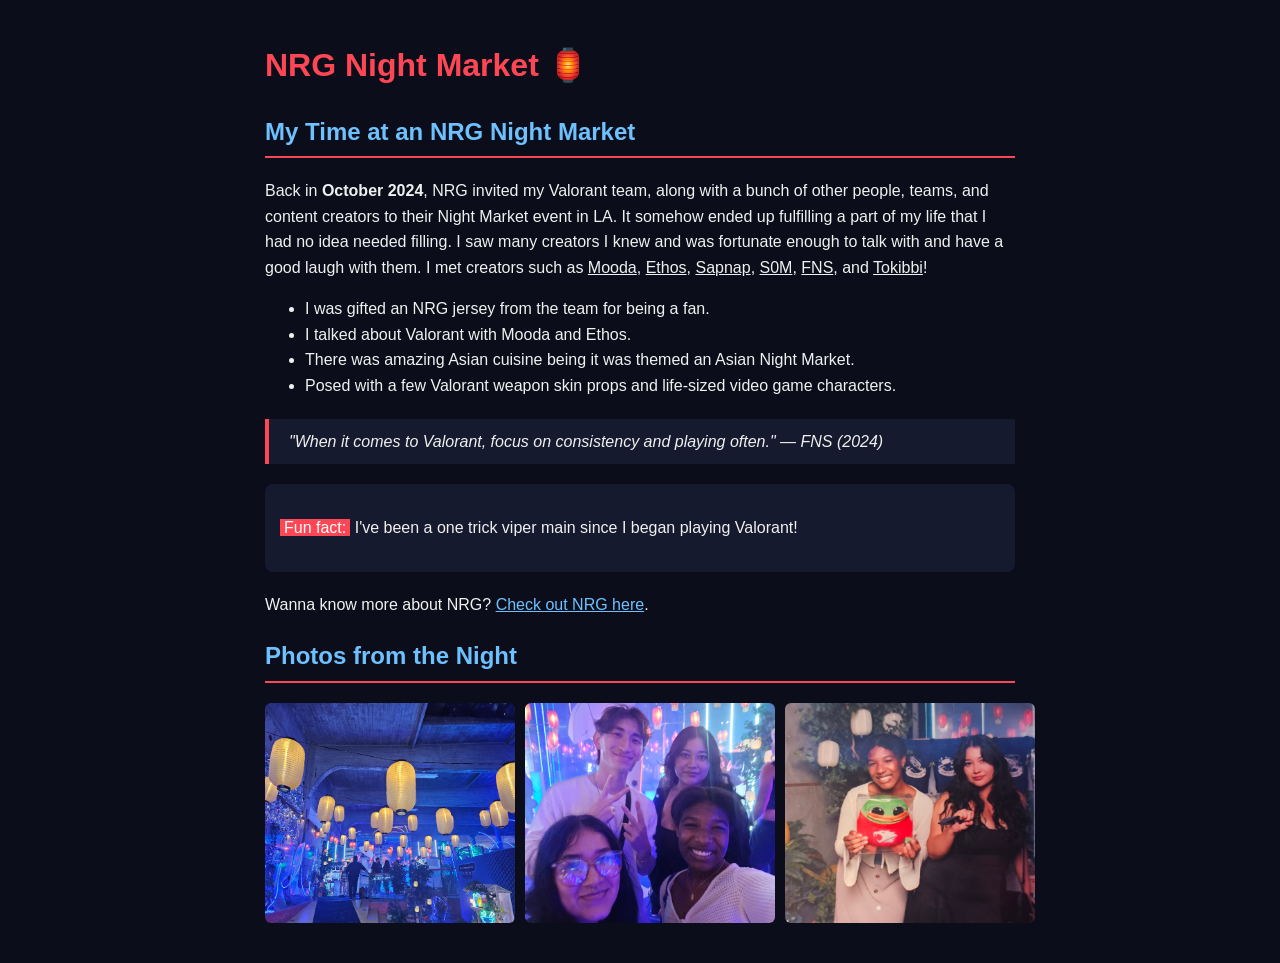
==== index.html @ 53e390f7 "Exercise 1: HTML Exercise 1: NRG Night Market HTML" ====
<!DOCTYPE html>
<html lang="en">
<head>
  <meta charset="UTF-8">
  <meta name="viewport" content="width=device-width, initial-scale=1.0">
  <title>NRG Night Market</title>
  <style>
    body {
      font-family: 'Franklin Gothic Medium', 'Arial Narrow', Arial, sans-serif;
      background-color: #0b0e1a;
      color: #f0f0f0;
      margin: 0;
      padding: 0;
      line-height: 1.6;
    }
    .content {
      max-width: 750px;
      margin: 40px auto;
      padding: 0 20px;
    }
    h1 { color: #ff4655; }
    h2 { color: #6ec1ff; border-bottom: 2px solid #ff4655; padding-bottom: 5px; }
    img { max-width: 100%; border-radius: 8px; }
    blockquote {
      border-left: 4px solid #ff4655;
      margin: 20px 0;
      padding: 10px 20px;
      background-color: #161a2e;
      font-style: italic;
    }
    .fun-fact {
      background-color: #161a2e;
      border-radius: 8px;
      padding: 15px;
      margin: 20px 0;
    }
    a { color: #6ec1ff; }
    mark { background-color: #ff4655; color: white; padding: 0 4px; }

    .gallery {
      display: flex;
      gap: 10px;
    }
    .gallery img {
      width: 33.33%;
      height: 220px;
      object-fit: cover;
      margin: 0;
      border-radius: 6px;
    }
  </style>
</head>
<body>

  <div class="content">
    <h1>NRG Night Market 🏮</h1>
    <h2>My Time at an NRG Night Market</h2>

    <p>Back in <b>October 2024</b>, NRG invited my Valorant team, along with a bunch of other people, teams, and content creators to their Night Market event in LA. It somehow ended up fulfilling a part of my life that I had no idea needed filling. I saw many creators I knew and was fortunate enough to talk with and have a good laugh with them. I met creators such as <u>Mooda</u>, <u>Ethos</u>, <u>Sapnap</u>, <u>S0M</u>, <u>FNS</u>, and <u>Tokibbi</u>!</p>

    <ul>
      <li>I was gifted an NRG jersey from the team for being a fan.</li>
      <li>I talked about Valorant with Mooda and Ethos.</li>
      <li>There was amazing Asian cuisine being it was themed an Asian Night Market.</li>
      <li>Posed with a few Valorant weapon skin props and life-sized video game characters.</li>
    </ul>

    <blockquote>"When it comes to Valorant, focus on consistency and playing often." — FNS (2024) </blockquote>

    <div class="fun-fact">
      <p><mark>Fun fact:</mark> I've been a one trick viper main since I began playing Valorant! </p>
    </div>

    <p>Wanna know more about NRG? <a href="https://nrg.gg" target="_blank">Check out NRG here</a>.</p>

    <h2>Photos from the Night</h2>

    <div class="gallery">
      <img src="NRGEntrance.jpg">
      <img src="EthosMeetUp.jpg">
      <img src="OldPhotoShoot.jpg">
    </div>
  </div>

</body>
</html>
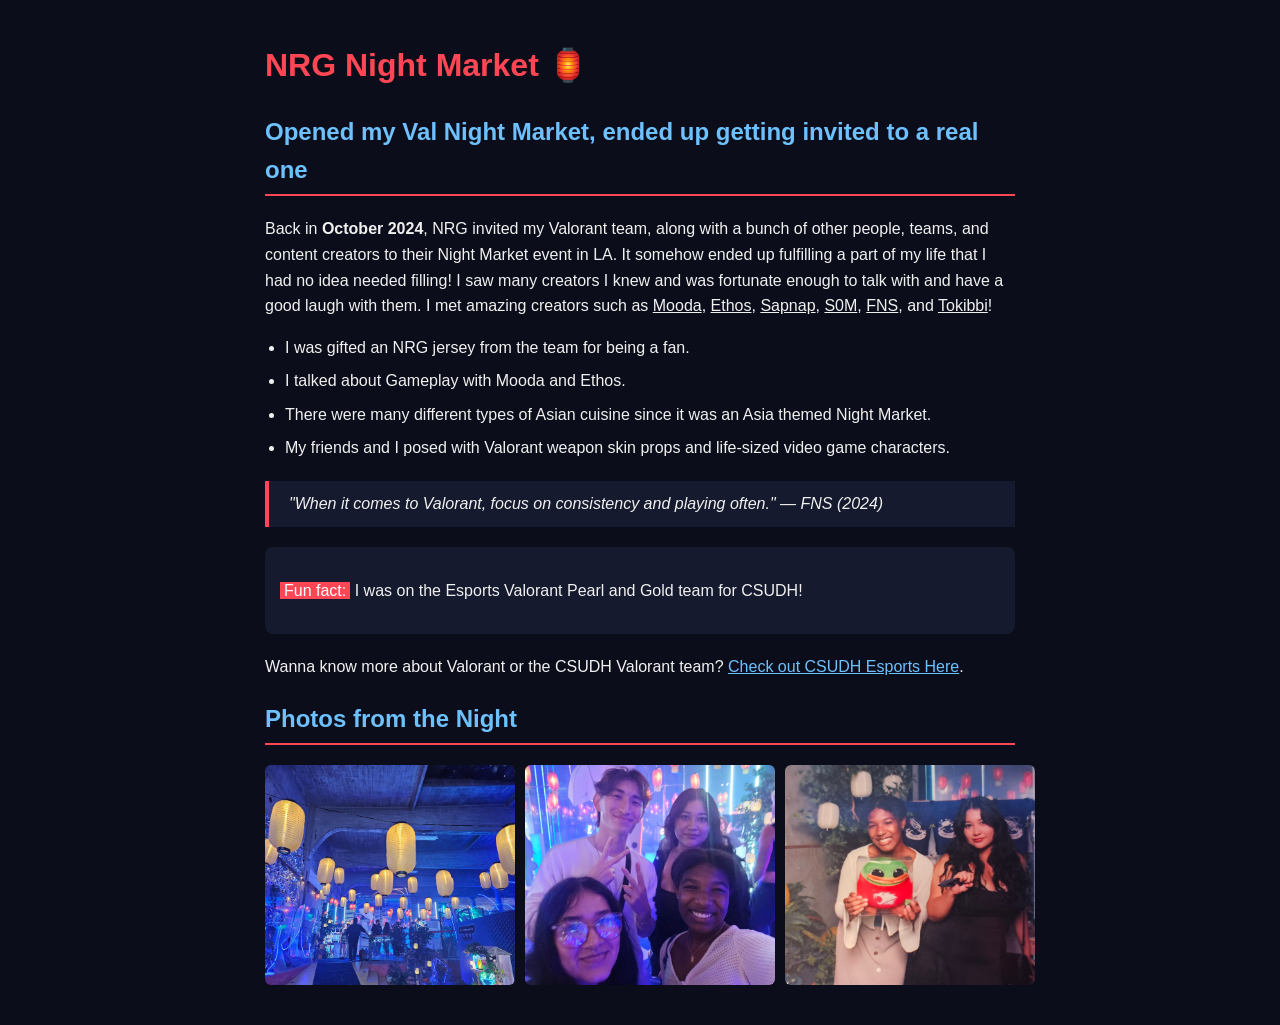
==== commit ad085d6e: "Homepage and added CSS style" ====
--- a/index.html
+++ b/index.html
@@ -1,77 +1,33 @@
 <!DOCTYPE html>
 <html lang="en">
 <head>
+  <link rel="stylesheet" href="style.css">
   <meta charset="UTF-8">
   <meta name="viewport" content="width=device-width, initial-scale=1.0">
   <title>NRG Night Market</title>
-  <style>
-    body {
-      font-family: 'Franklin Gothic Medium', 'Arial Narrow', Arial, sans-serif;
-      background-color: #0b0e1a;
-      color: #f0f0f0;
-      margin: 0;
-      padding: 0;
-      line-height: 1.6;
-    }
-    .content {
-      max-width: 750px;
-      margin: 40px auto;
-      padding: 0 20px;
-    }
-    h1 { color: #ff4655; }
-    h2 { color: #6ec1ff; border-bottom: 2px solid #ff4655; padding-bottom: 5px; }
-    img { max-width: 100%; border-radius: 8px; }
-    blockquote {
-      border-left: 4px solid #ff4655;
-      margin: 20px 0;
-      padding: 10px 20px;
-      background-color: #161a2e;
-      font-style: italic;
-    }
-    .fun-fact {
-      background-color: #161a2e;
-      border-radius: 8px;
-      padding: 15px;
-      margin: 20px 0;
-    }
-    a { color: #6ec1ff; }
-    mark { background-color: #ff4655; color: white; padding: 0 4px; }
-
-    .gallery {
-      display: flex;
-      gap: 10px;
-    }
-    .gallery img {
-      width: 33.33%;
-      height: 220px;
-      object-fit: cover;
-      margin: 0;
-      border-radius: 6px;
-    }
-  </style>
 </head>
 <body>
 
   <div class="content">
     <h1>NRG Night Market 🏮</h1>
-    <h2>My Time at an NRG Night Market</h2>
+    <h2>Opened my Val Night Market, ended up getting invited to a real one</h2>
 
-    <p>Back in <b>October 2024</b>, NRG invited my Valorant team, along with a bunch of other people, teams, and content creators to their Night Market event in LA. It somehow ended up fulfilling a part of my life that I had no idea needed filling. I saw many creators I knew and was fortunate enough to talk with and have a good laugh with them. I met creators such as <u>Mooda</u>, <u>Ethos</u>, <u>Sapnap</u>, <u>S0M</u>, <u>FNS</u>, and <u>Tokibbi</u>!</p>
+    <p>Back in <b>October 2024</b>, NRG invited my Valorant team, along with a bunch of other people, teams, and content creators to their Night Market event in LA. It somehow ended up fulfilling a part of my life that I had no idea needed filling! I saw many creators I knew and was fortunate enough to talk with and have a good laugh with them. I met amazing creators such as <u>Mooda</u>, <u>Ethos</u>, <u>Sapnap</u>, <u>S0M</u>, <u>FNS</u>, and <u>Tokibbi</u>!</p>
 
     <ul>
       <li>I was gifted an NRG jersey from the team for being a fan.</li>
-      <li>I talked about Valorant with Mooda and Ethos.</li>
-      <li>There was amazing Asian cuisine being it was themed an Asian Night Market.</li>
-      <li>Posed with a few Valorant weapon skin props and life-sized video game characters.</li>
+      <li>I talked about Gameplay with Mooda and Ethos.</li>
+      <li>There were many different types of Asian cuisine since it was an Asia themed Night Market.</li>
+      <li>My friends and I posed with Valorant weapon skin props and life-sized video game characters.</li>
     </ul>
 
     <blockquote>"When it comes to Valorant, focus on consistency and playing often." — FNS (2024) </blockquote>
 
     <div class="fun-fact">
-      <p><mark>Fun fact:</mark> I've been a one trick viper main since I began playing Valorant! </p>
+      <p><mark>Fun fact:</mark> I was on the Esports Valorant Pearl and Gold team for CSUDH! </p>
     </div>
 
-    <p>Wanna know more about NRG? <a href="https://nrg.gg" target="_blank">Check out NRG here</a>.</p>
+    <p>Wanna know more about Valorant or the CSUDH Valorant team? <a href="https://esports.csudh.edu/" target="_blank">Check out CSUDH Esports Here</a>.</p>
 
     <h2>Photos from the Night</h2>
 
@@ -81,6 +37,6 @@
       <img src="OldPhotoShoot.jpg">
     </div>
   </div>
-
+  
 </body>
 </html>
--- a/style.css
+++ b/style.css
@@ -0,0 +1,76 @@
+body {
+  font-family: 'Franklin Gothic Medium', 'Arial Narrow', Arial, sans-serif;
+  background-color: #0b0e1a;
+  color: #f0f0f0;
+  margin: 0;
+  padding: 0;
+  line-height: 1.6;
+}
+
+.content {
+  max-width: 750px;
+  margin: 40px auto;
+  padding: 0 20px;
+}
+
+h1 { color: #ff4655; }
+
+h2 {
+  color: #6ec1ff;
+  border-bottom: 2px solid #ff4655;
+  padding-bottom: 5px;
+}
+
+p {
+  font-size: 16px;
+}
+
+img {
+  max-width: 100%;
+  border-radius: 8px;
+}
+
+ul {
+  padding-left: 20px;
+}
+
+li {
+  color: #f0f0f0;
+  margin-bottom: 8px;
+}
+
+blockquote {
+  border-left: 4px solid #ff4655;
+  margin: 20px 0;
+  padding: 10px 20px;
+  background-color: #161a2e;
+  font-style: italic;
+}
+
+.fun-fact {
+  background-color: #161a2e;
+  border-radius: 8px;
+  padding: 15px;
+  margin: 20px 0;
+}
+
+a { color: #6ec1ff; }
+
+mark {
+  background-color: #ff4655;
+  color: white;
+  padding: 0 4px;
+}
+
+.gallery {
+  display: flex;
+  gap: 10px;
+}
+
+.gallery img {
+  width: 33.33%;
+  height: 220px;
+  object-fit: cover;
+  margin: 0;
+  border-radius: 6px;
+}
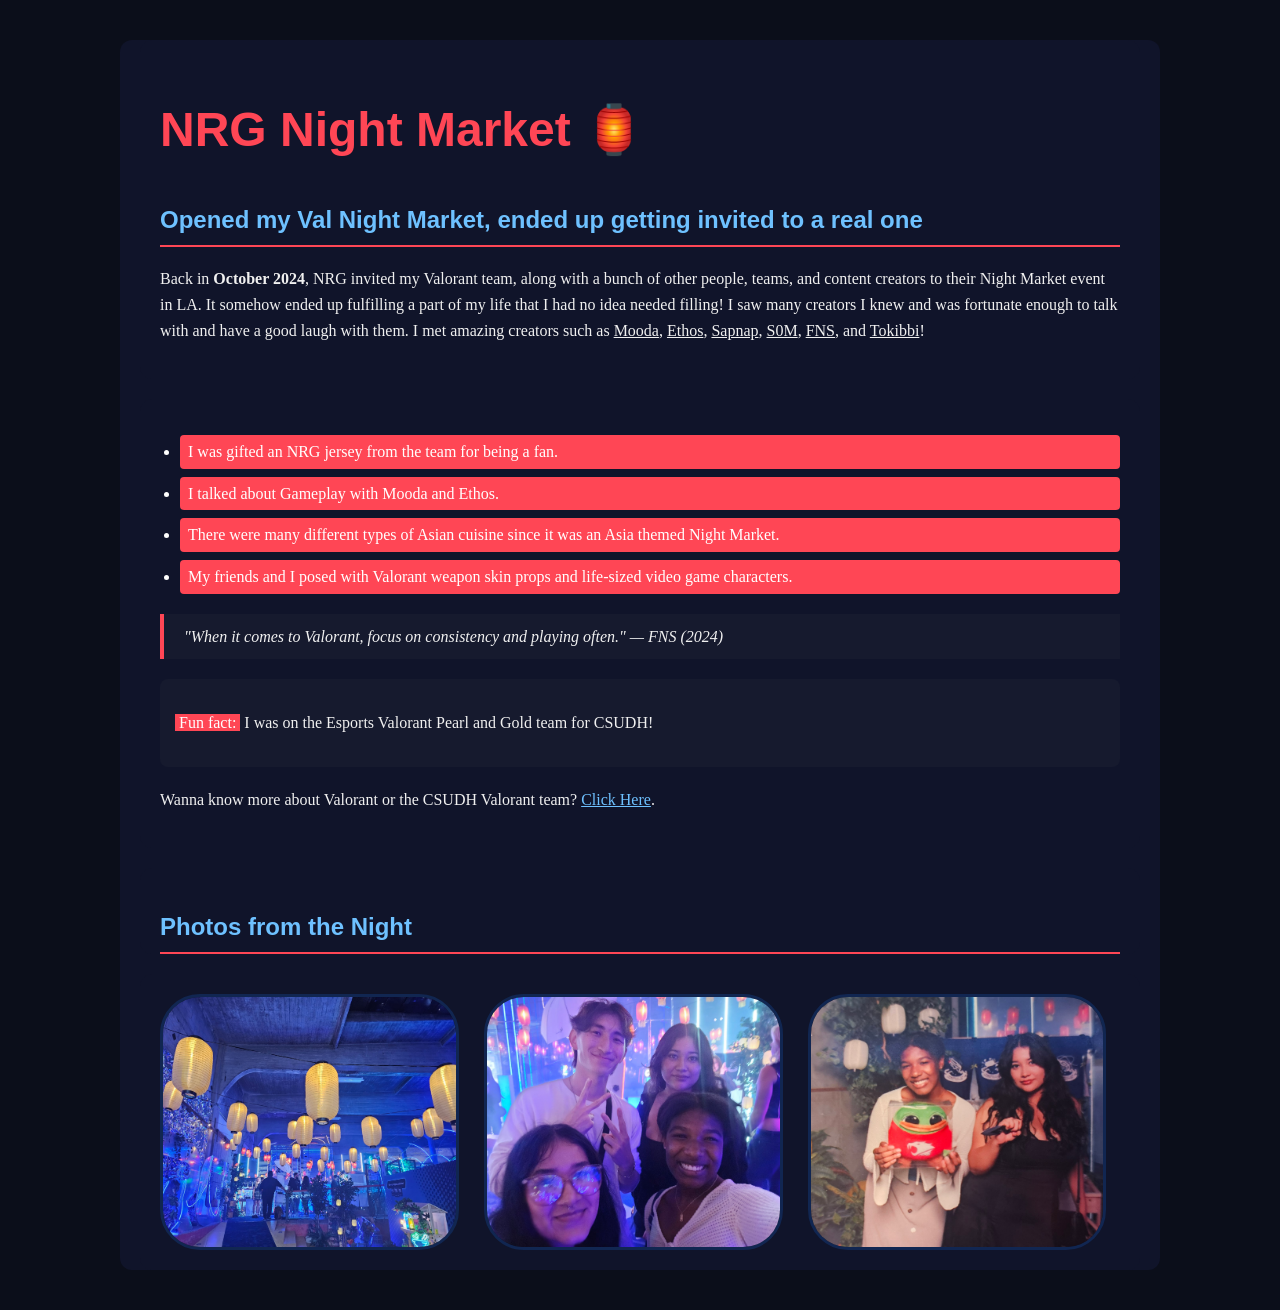
==== commit 5e4887a7: "Divs, Classes, and IDs Exercise 3" ====
--- a/index.html
+++ b/index.html
@@ -6,36 +6,50 @@
   <meta name="viewport" content="width=device-width, initial-scale=1.0">
   <title>NRG Night Market</title>
 </head>
+
 <body>
 
   <div class="content">
-    <h1>NRG Night Market 🏮</h1>
-    <h2>Opened my Val Night Market, ended up getting invited to a real one</h2>
 
-    <p>Back in <b>October 2024</b>, NRG invited my Valorant team, along with a bunch of other people, teams, and content creators to their Night Market event in LA. It somehow ended up fulfilling a part of my life that I had no idea needed filling! I saw many creators I knew and was fortunate enough to talk with and have a good laugh with them. I met amazing creators such as <u>Mooda</u>, <u>Ethos</u>, <u>Sapnap</u>, <u>S0M</u>, <u>FNS</u>, and <u>Tokibbi</u>!</p>
-
-    <ul>
-      <li>I was gifted an NRG jersey from the team for being a fan.</li>
-      <li>I talked about Gameplay with Mooda and Ethos.</li>
-      <li>There were many different types of Asian cuisine since it was an Asia themed Night Market.</li>
-      <li>My friends and I posed with Valorant weapon skin props and life-sized video game characters.</li>
-    </ul>
-
-    <blockquote>"When it comes to Valorant, focus on consistency and playing often." — FNS (2024) </blockquote>
-
-    <div class="fun-fact">
-      <p><mark>Fun fact:</mark> I was on the Esports Valorant Pearl and Gold team for CSUDH! </p>
+    <div class="about">
+      <h1 id="page-title">NRG Night Market 🏮</h1>
+      <h2>Opened my Val Night Market, ended up getting invited to a real one</h2>
+      <p>Back in <b>October 2024</b>, NRG invited my Valorant team, along with a bunch of other people, teams, and content creators to their Night Market event in LA. It somehow ended up fulfilling a part of my life that I had no idea needed filling! I saw many creators I knew and was fortunate enough to talk with and have a good laugh with them. I met amazing creators such as <u>Mooda</u>, <u>Ethos</u>, <u>Sapnap</u>, <u>S0M</u>, <u>FNS</u>, and <u>Tokibbi</u>!</p>
     </div>
 
-    <p>Wanna know more about Valorant or the CSUDH Valorant team? <a href="https://esports.csudh.edu/" target="_blank">Check out CSUDH Esports Here</a>.</p>
 
-    <h2>Photos from the Night</h2>
+    <div class="highlights">
+      <ul>
+        <li class="highlight">I was gifted an NRG jersey from the team for being a fan.</li>
+        <li class="highlight">I talked about Gameplay with Mooda and Ethos.</li>
+        <li class="highlight">There were many different types of Asian cuisine since it was an Asia themed Night Market.</li>
+        <li class="highlight">My friends and I posed with Valorant weapon skin props and life-sized video game characters.</li>
+      </ul>
+
+
+      <blockquote>"When it comes to Valorant, focus on consistency and playing often." — FNS (2024) </blockquote>
+
+      <div class="fun-fact">
+        <p><mark>Fun fact:</mark> I was on the Esports Valorant Pearl and Gold team for CSUDH! </p>
+      </div>
+
+
+      <p>Wanna know more about Valorant or the CSUDH Valorant team? <a href="https://esports.csudh.edu/" target="_blank">Click Here</a>.</p>
+    </div>
+
+
+    <div class="links">
+      <h2>Photos from the Night</h2>
+    </div>
+
 
     <div class="gallery">
       <img src="NRGEntrance.jpg">
       <img src="EthosMeetUp.jpg">
       <img src="OldPhotoShoot.jpg">
     </div>
+
+    
   </div>
   
 </body>
--- a/style.css
+++ b/style.css
@@ -8,9 +8,36 @@
 }
 
 .content {
-  max-width: 750px;
+  font-family: Georgia, 'Times New Roman', Times, serif
+}
+
+h1, h2 {
+  font-family: 'Franklin Gothic Medium', 'Arial Narrow', Arial, sans-serif;
+}
+
+.content {
+  max-width: 1000px;
   margin: 40px auto;
   padding: 0 20px;
+}
+
+div {
+  background-color: #10142a;
+  border-radius: 12px;
+  margin-bottom: 20px;
+  padding: 20px;
+}
+
+#page-title {
+  color: #ff4655;
+  font-size: 48px;
+}
+
+.highlight {
+  background-color: #ff4655;
+  color: white;
+  padding: 4px 8px;
+  border-radius: 4px;
 }
 
 h1 { color: #ff4655; }
@@ -62,15 +89,28 @@
   padding: 0 4px;
 }
 
+.links {
+  padding-bottom: 0;
+  margin-bottom: 5px;
+}
+
 .gallery {
   display: flex;
-  gap: 10px;
+  gap: 25px;
 }
 
 .gallery img {
-  width: 33.33%;
-  height: 220px;
-  object-fit: cover;
+  border: 3px solid rgb(17, 38, 81);
+  border-radius: 40px;
+}
+
+.gallery img {
+  width: 30.5%;
+  height: 250px;
+  object-fit:cover;
   margin: 0;
-  border-radius: 6px;
+}
+
+.gallery img:last-child {
+  object-position: 60% center;
 }
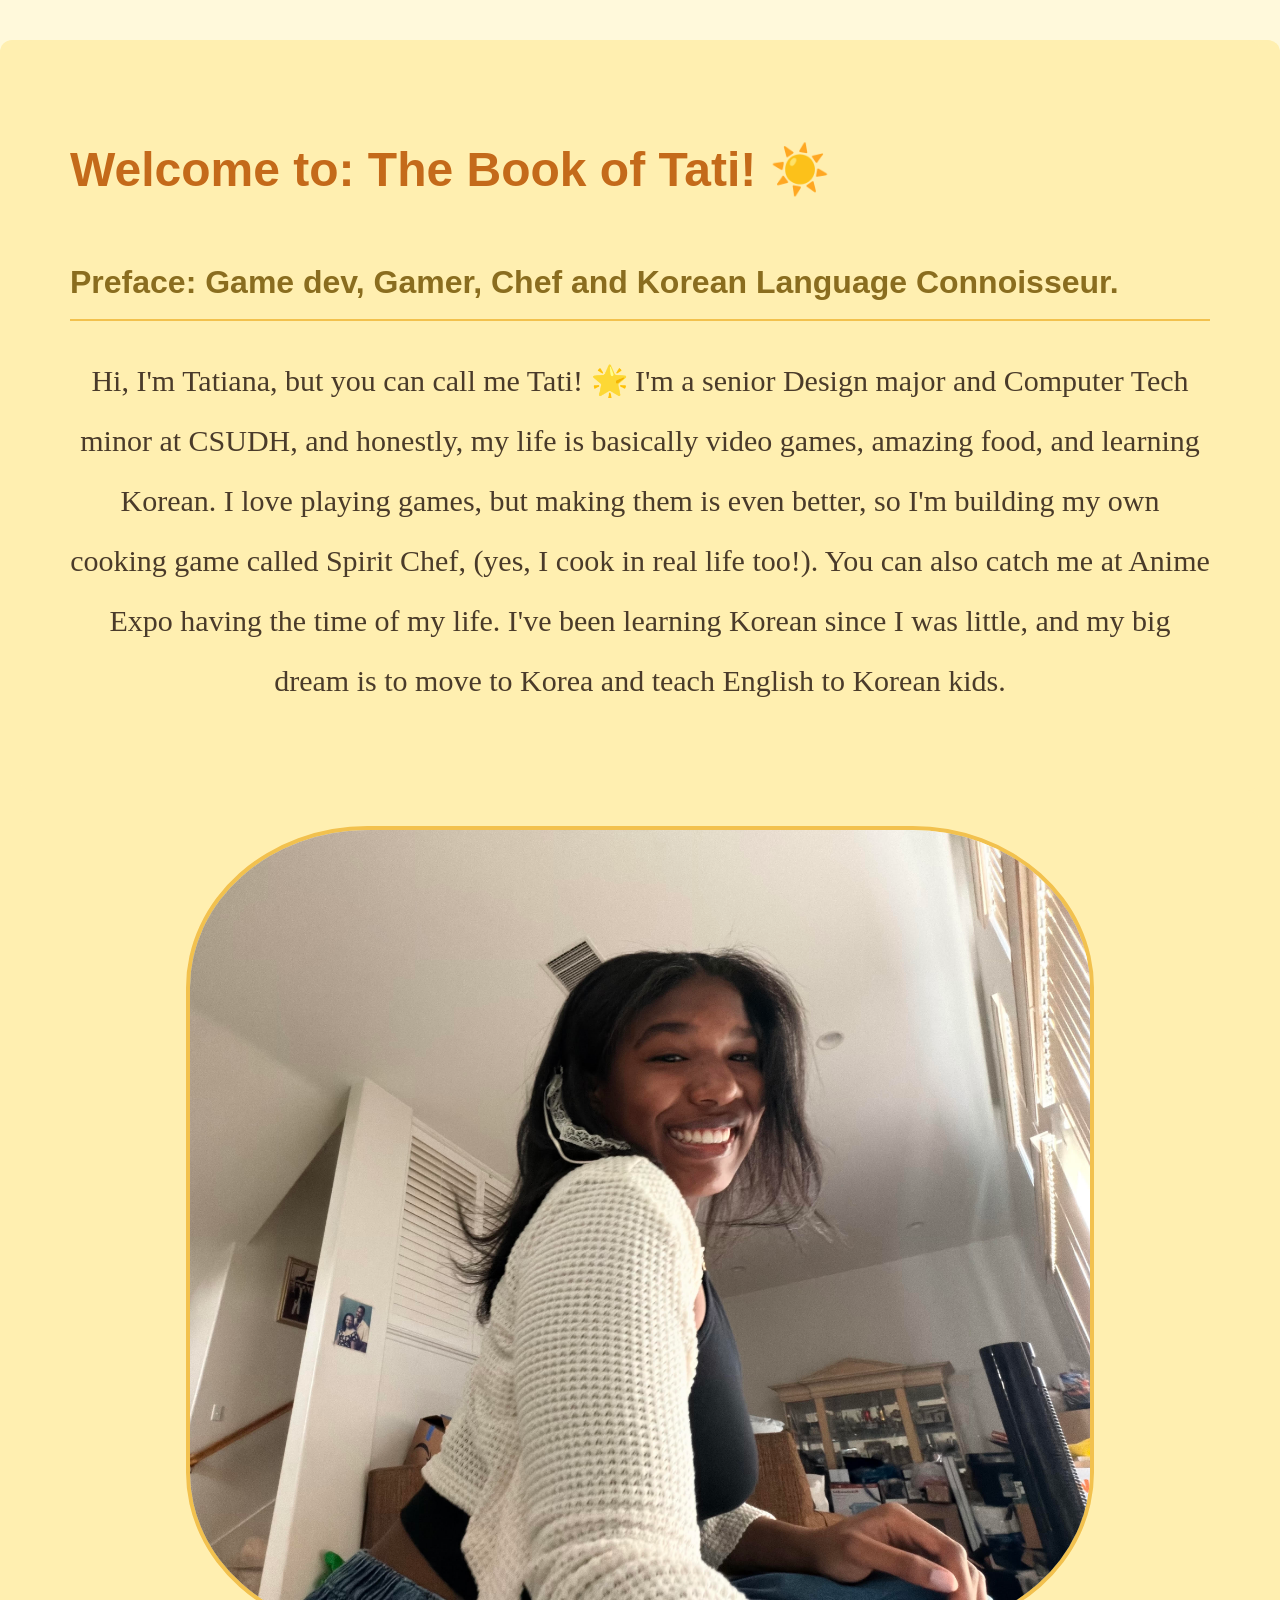
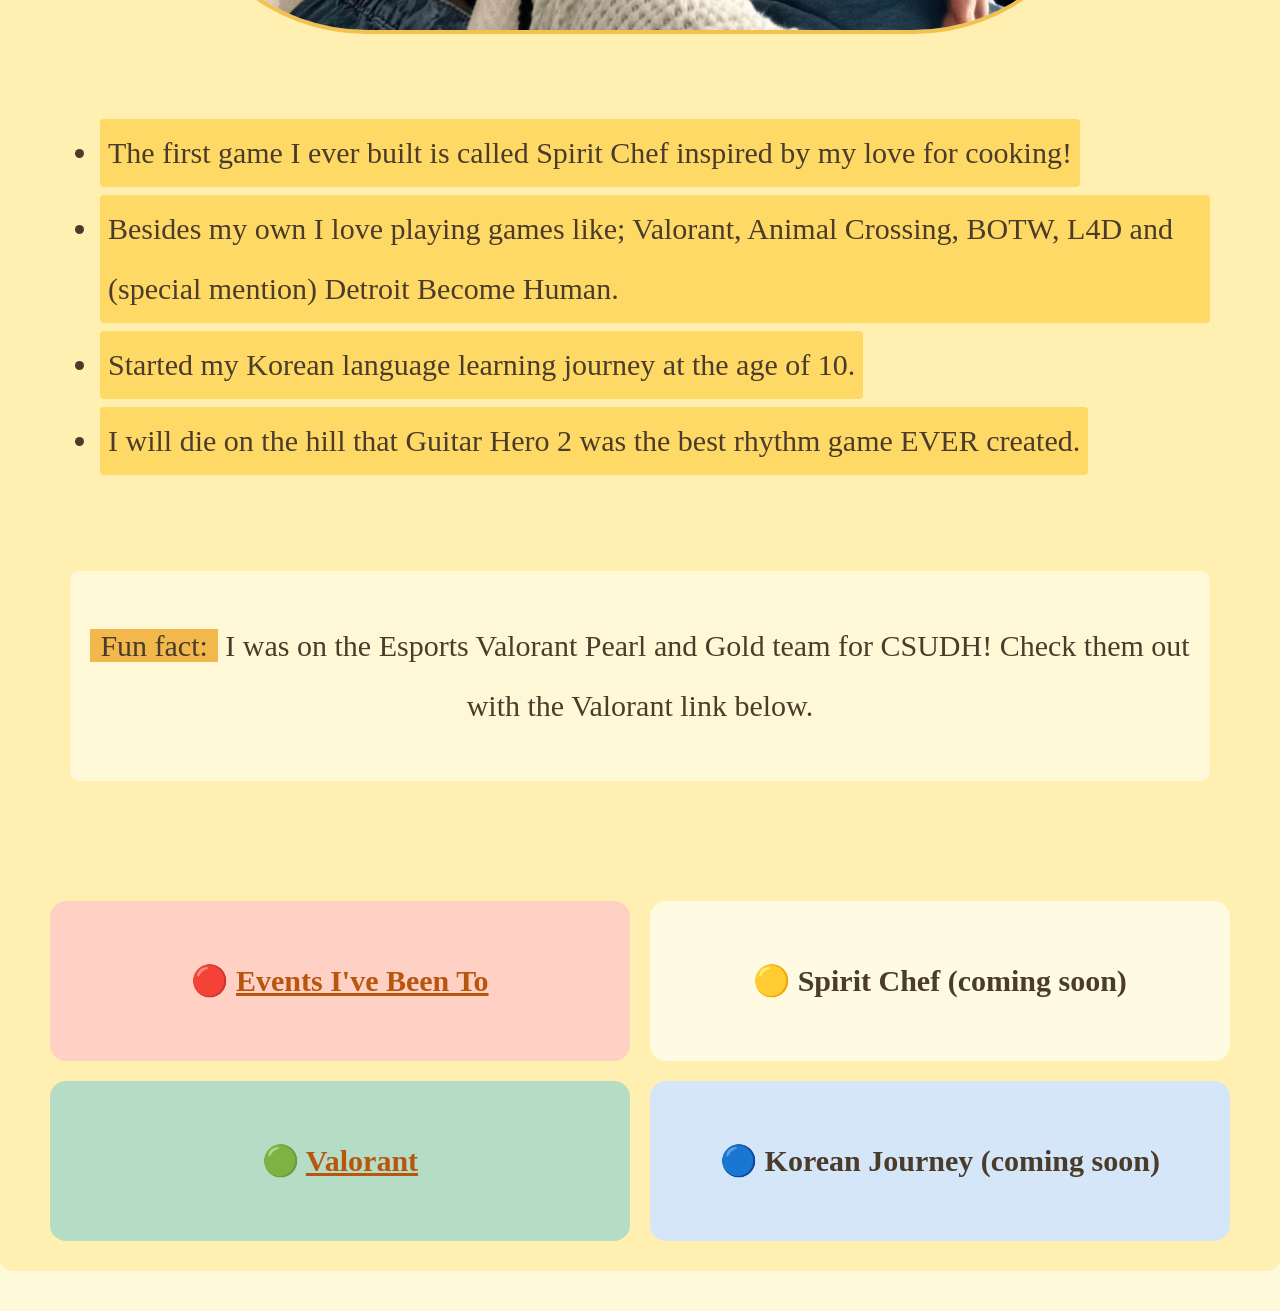
==== commit 740fc5f5: "Exercise 5: Holy Grail + Redesign Holy Grail + Redesign: I wanted to re-design my website because I " ====
--- a/index.html
+++ b/index.html
@@ -4,7 +4,7 @@
   <link rel="stylesheet" href="style.css">
   <meta charset="UTF-8">
   <meta name="viewport" content="width=device-width, initial-scale=1.0">
-  <title>NRG Night Market</title>
+  <title>The Book of Tati</title>
 </head>
 
 <body>
@@ -12,45 +12,52 @@
   <div class="content">
 
     <div class="about">
-      <h1 id="page-title">NRG Night Market 🏮</h1>
-      <h2>Opened my Val Night Market, ended up getting invited to a real one</h2>
-      <p>Back in <b>October 2024</b>, NRG invited my Valorant team, along with a bunch of other people, teams, and content creators to their Night Market event in LA. It somehow ended up fulfilling a part of my life that I had no idea needed filling! I saw many creators I knew and was fortunate enough to talk with and have a good laugh with them. I met amazing creators such as <u>Mooda</u>, <u>Ethos</u>, <u>Sapnap</u>, <u>S0M</u>, <u>FNS</u>, and <u>Tokibbi</u>!</p>
+      <h1 id="page-title">Welcome to: The Book of Tati! ☀️</h1>
+      <h2>Preface: Game dev, Gamer, Chef and Korean Language Connoisseur. </h2>
+      <p>Hi, I'm Tatiana, but you can call me Tati! 🌟 I'm a senior Design major and Computer Tech minor at CSUDH, and honestly, my life is basically video games, amazing food, and learning Korean. I love playing games, but making them is even better, so I'm building my own cooking game called Spirit Chef, (yes, I cook in real life too!). You can also catch me at Anime Expo having the time of my life. I've been learning Korean since I was little, and my big dream is to move to Korea and teach English to Korean kids.</p>
+    </div>
+
+
+    <div class="cover">
+      <img src="MeLol.jpg" alt="Tati smiling at the camera">
     </div>
 
 
     <div class="highlights">
       <ul>
-        <li class="highlight">I was gifted an NRG jersey from the team for being a fan.</li>
-        <li class="highlight">I talked about Gameplay with Mooda and Ethos.</li>
-        <li class="highlight">There were many different types of Asian cuisine since it was an Asia themed Night Market.</li>
-        <li class="highlight">My friends and I posed with Valorant weapon skin props and life-sized video game characters.</li>
+        <li class="highlight">The first game I ever built is called Spirit Chef inspired by my love for cooking!</li>
+        <li class="highlight">Besides my own I love playing games like; Valorant, Animal Crossing, BOTW, L4D and (special mention) Detroit Become Human. </li>
+        <li class="highlight">Started my Korean language learning journey at the age of 10.</li>
+        <li class="highlight">I will die on the hill that Guitar Hero 2 was the best rhythm game EVER created.</li>
       </ul>
 
-
-      <blockquote>"When it comes to Valorant, focus on consistency and playing often." — FNS (2024) </blockquote>
-
       <div class="fun-fact">
-        <p><mark>Fun fact:</mark> I was on the Esports Valorant Pearl and Gold team for CSUDH! </p>
+        <p><mark>Fun fact:</mark> I was on the Esports Valorant Pearl and Gold team for CSUDH! Check them out with the Valorant link below. </p>
       </div>
-
-
-      <p>Wanna know more about Valorant or the CSUDH Valorant team? <a href="https://esports.csudh.edu/" target="_blank">Click Here</a>.</p>
     </div>
 
 
-    <div class="links">
-      <h2>Photos from the Night</h2>
+    <div class="cards">
+
+      <div class="card">
+        <p>🔴 <a href="holy-grail.html">Events I've Been To</a></p>
+      </div>
+
+      <div class="card">
+        <p>🟡 Spirit Chef (coming soon)</p>
+      </div>
+
+      <div class="card">
+        <p>🟢 <a href="https://esports.csudh.edu/" target="_blank">Valorant</a></p>
+      </div>
+
+      <div class="card">
+        <p>🔵 Korean Journey (coming soon)</p>
+      </div>
+
     </div>
 
+  </div>
 
-    <div class="gallery">
-      <img src="NRGEntrance.jpg">
-      <img src="EthosMeetUp.jpg">
-      <img src="OldPhotoShoot.jpg">
-    </div>
-
-    
-  </div>
-  
 </body>
 </html>
--- a/style.css
+++ b/style.css
@@ -1,116 +1,140 @@
 body {
   font-family: 'Franklin Gothic Medium', 'Arial Narrow', Arial, sans-serif;
-  background-color: #0b0e1a;
-  color: #f0f0f0;
+  background-color: #fff9db;
+  color: #4a3b2a;
   margin: 0;
   padding: 0;
-  line-height: 1.6;
+  line-height: 2;
 }
 
 .content {
-  font-family: Georgia, 'Times New Roman', Times, serif
+  font-family: Georgia, 'Times New Roman', Times, serif;
+  max-width: 1500px;
+  margin: 40px auto;
+  padding: 0 20px;
 }
 
 h1, h2 {
   font-family: 'Franklin Gothic Medium', 'Arial Narrow', Arial, sans-serif;
-}
-
-.content {
-  max-width: 1000px;
-  margin: 40px auto;
-  padding: 0 20px;
+  font-size: xx-large;
 }
 
 div {
-  background-color: #10142a;
+  background-color: #ffefb0;
   border-radius: 12px;
   margin-bottom: 20px;
-  padding: 20px;
+  padding: 50px;
 }
 
 #page-title {
-  color: #ff4655;
+  color: #c46a1a;
   font-size: 48px;
 }
 
 .highlight {
-  background-color: #ff4655;
-  color: white;
+  background-color: #ffd966;
+  color: #4a3b2a;
   padding: 4px 8px;
   border-radius: 4px;
 }
 
-h1 { color: #ff4655; }
+h1 {
+  color: #c46a1a;
+}
 
 h2 {
-  color: #6ec1ff;
-  border-bottom: 2px solid #ff4655;
+  color: #8a6d1f;
+  border-bottom: 2px solid #f2c14e;
   padding-bottom: 5px;
 }
 
 p {
-  font-size: 16px;
+  font-size: 30px;
+  text-align: center;
+  padding-top: 0px;
+}
+
+ul {
+  width: fit-content;
+  margin: 0 auto;
+  padding-left: 30px;
+  font-size: 30px;
+  text-align: left;
+}
+
+li {
+  color: #4a3b2a;
+  margin-bottom: 8px;
+  width: fit-content;
+}
+
+.fun-fact {
+  background-color: #fff8d6;
+  border-radius: 8px;
+  padding: 15px;
+  margin: 1in 0 20px 0;
+}
+
+a {
+  color: #b8560f;
+}
+
+mark {
+  background-color: #f2b84b;
+  color: #4a3b2a;
+  padding: 0 10px;
 }
 
 img {
   max-width: 100%;
-  border-radius: 8px;
+  border-radius: 12px;
 }
 
-ul {
-  padding-left: 20px;
+.cover {
+  padding-top: 15px;
+  padding-bottom: 15px;
 }
 
-li {
-  color: #f0f0f0;
-  margin-bottom: 8px;
+.cover img {
+  display: block;
+  margin: 0 auto;
+  width: 900px;
+  height: 800px;
+  object-fit: cover;
+  border: 4px solid #f2c14e;
+  border-radius: 20%;
 }
 
-blockquote {
-  border-left: 4px solid #ff4655;
-  margin: 20px 0;
-  padding: 10px 20px;
-  background-color: #161a2e;
-  font-style: italic;
+.cards {
+  display: flex;
+  flex-wrap: wrap;
+  gap: 20px;
+  padding: 30px;
 }
 
-.fun-fact {
-  background-color: #161a2e;
-  border-radius: 8px;
-  padding: 15px;
-  margin: 20px 0;
+.card {
+  flex: 1 1 40%;
+  margin-bottom: 0;
+  padding: 20px;
+  border-radius: 16px;
 }
 
-a { color: #6ec1ff; }
-
-mark {
-  background-color: #ff4655;
-  color: white;
-  padding: 0 4px;
+.card p {
+  font-weight: bold;
 }
 
-.links {
-  padding-bottom: 0;
-  margin-bottom: 5px;
+.card:nth-child(1) {
+  background-color: #ffd0c4;
 }
 
-.gallery {
-  display: flex;
-  gap: 25px;
+.card:nth-child(2) {
+  background-color: #fffbe3;
 }
 
-.gallery img {
-  border: 3px solid rgb(17, 38, 81);
-  border-radius: 40px;
+.card:nth-child(3) {
+  background-color: #b5dcc4;
 }
 
-.gallery img {
-  width: 30.5%;
-  height: 250px;
-  object-fit:cover;
-  margin: 0;
-}
-
-.gallery img:last-child {
-  object-position: 60% center;
+.card:nth-child(4) {
+  background-color: #d4e6f7;
 }
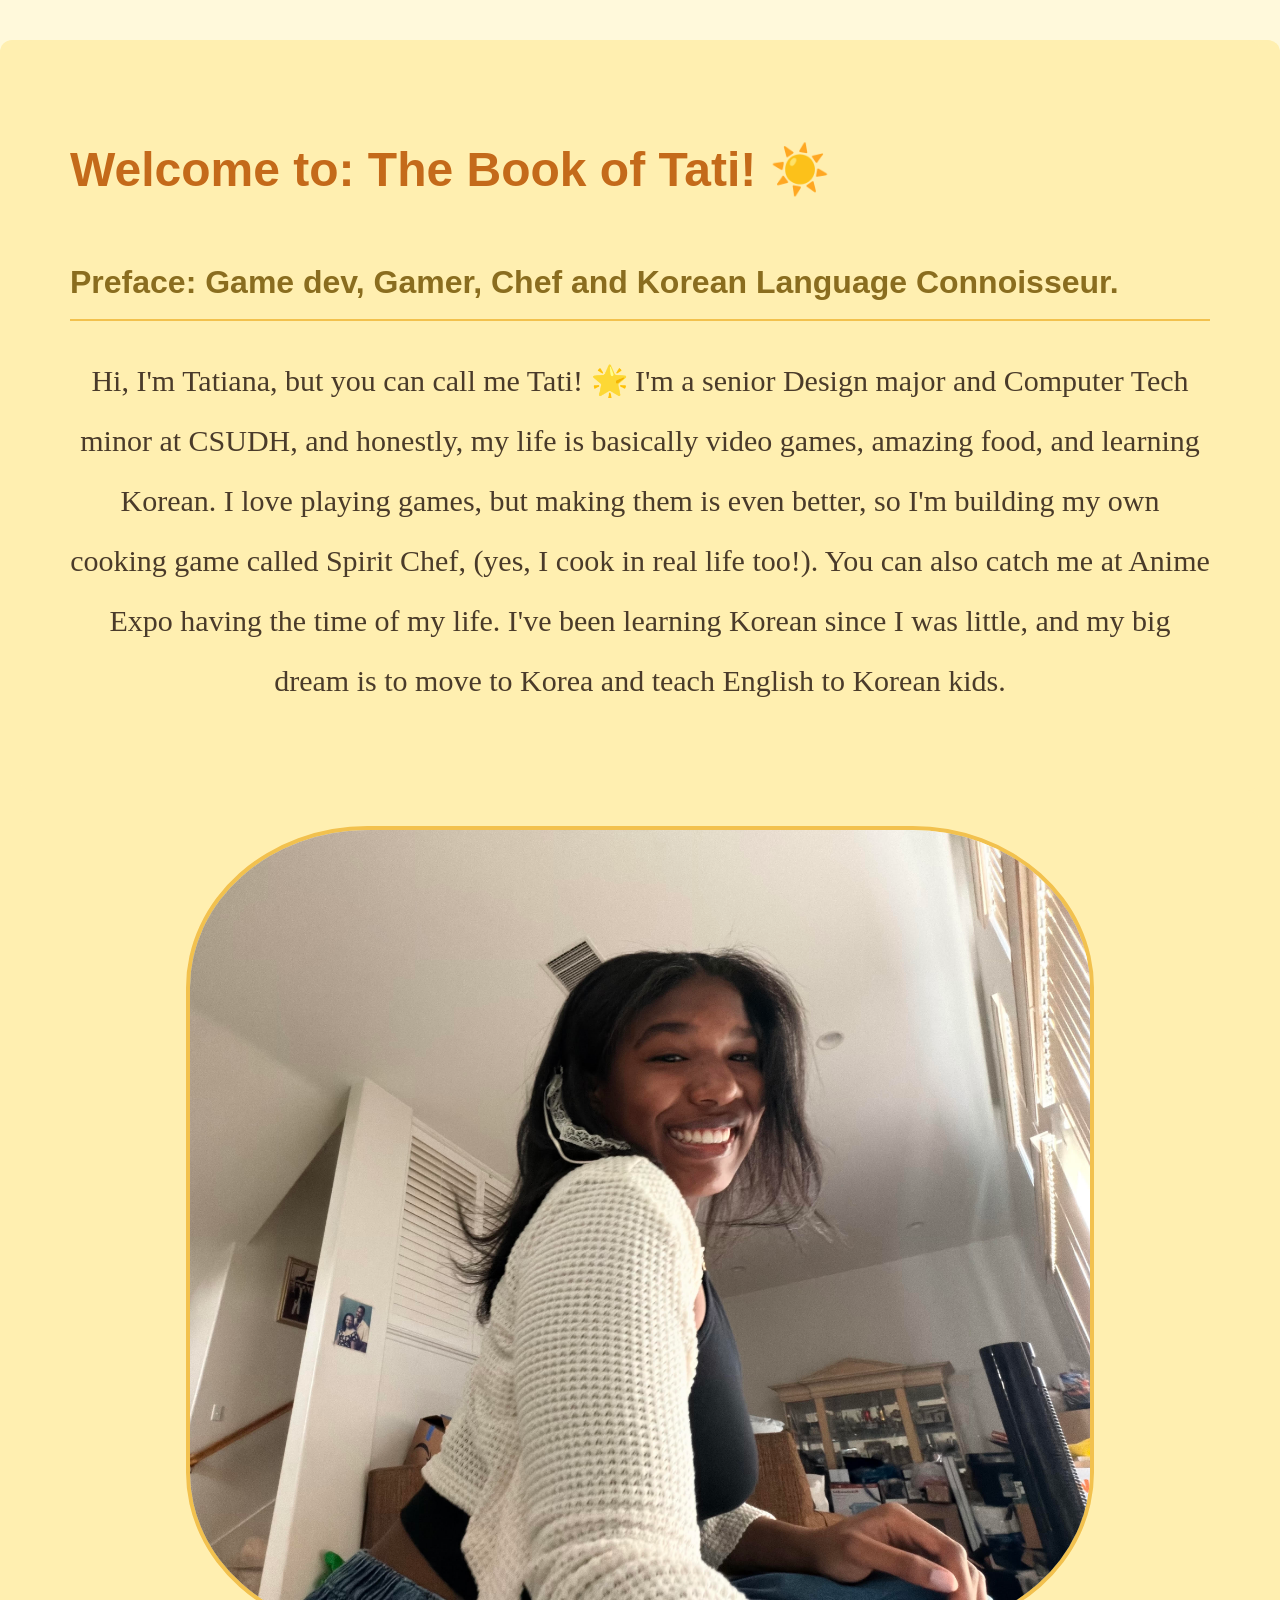
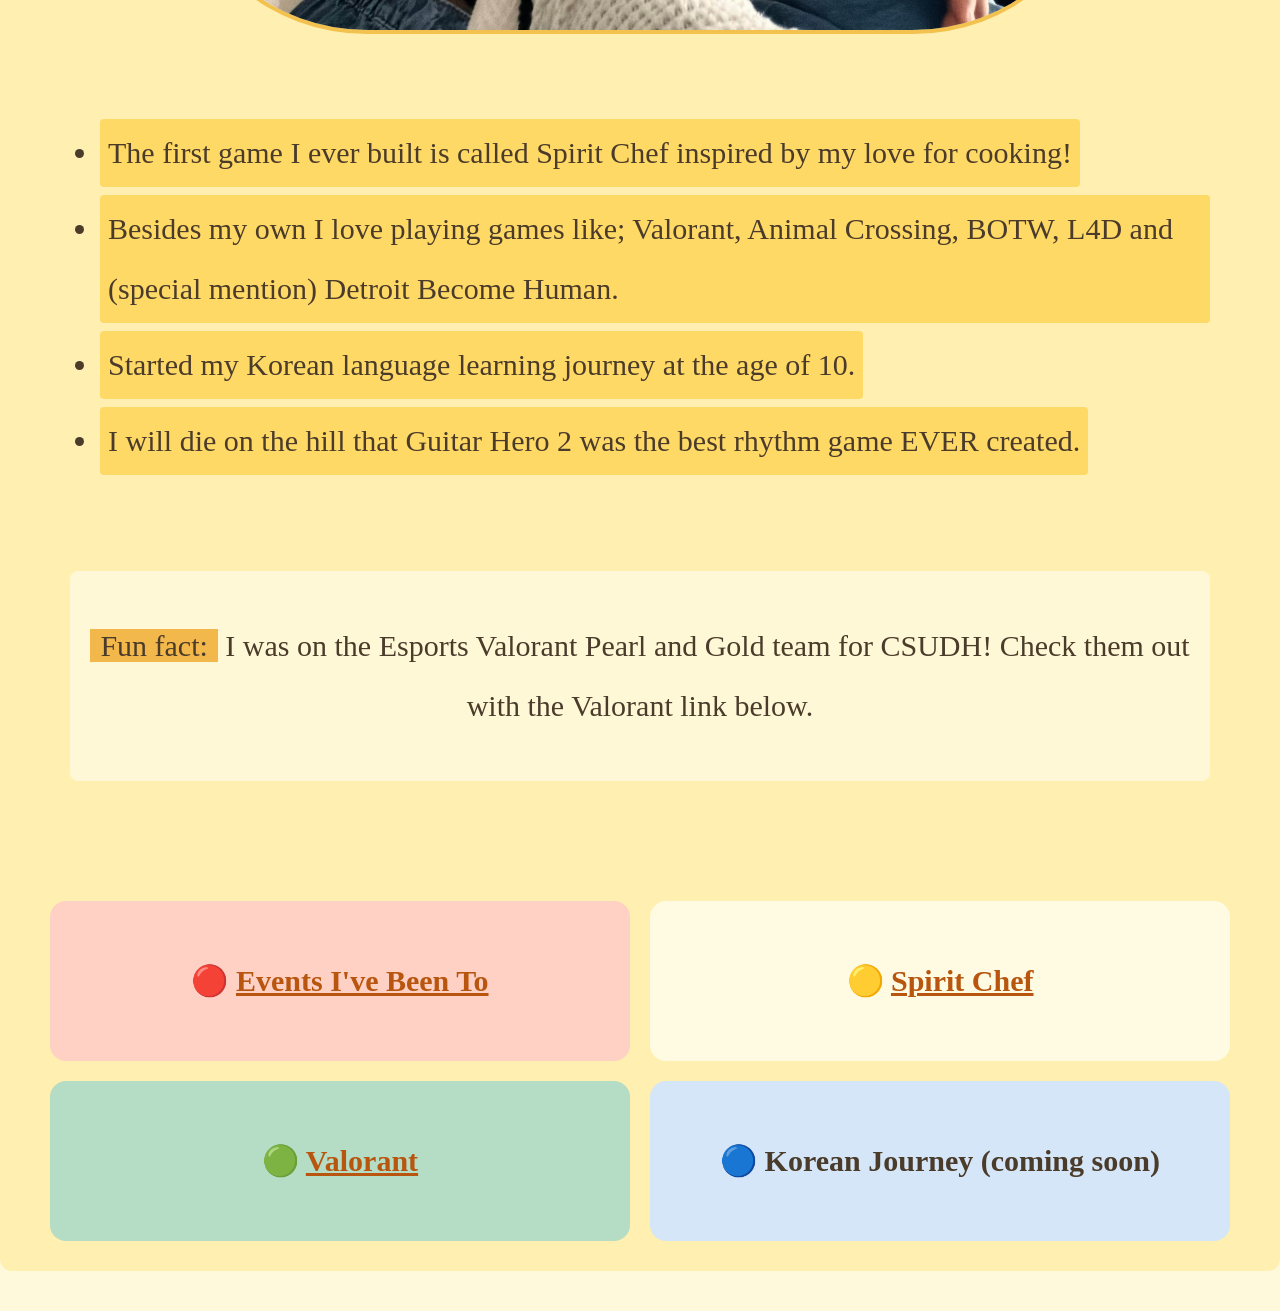
==== commit 926d61e3: "Exercise 6: Javascript Added a javascript JS and CSS based on my game." ====
--- a/index.html
+++ b/index.html
@@ -44,7 +44,7 @@
       </div>
 
       <div class="card">
-        <p>🟡 Spirit Chef (coming soon)</p>
+        <p>🟡 <a href="spiritchef.html">Spirit Chef</a></p>
       </div>
 
       <div class="card">
